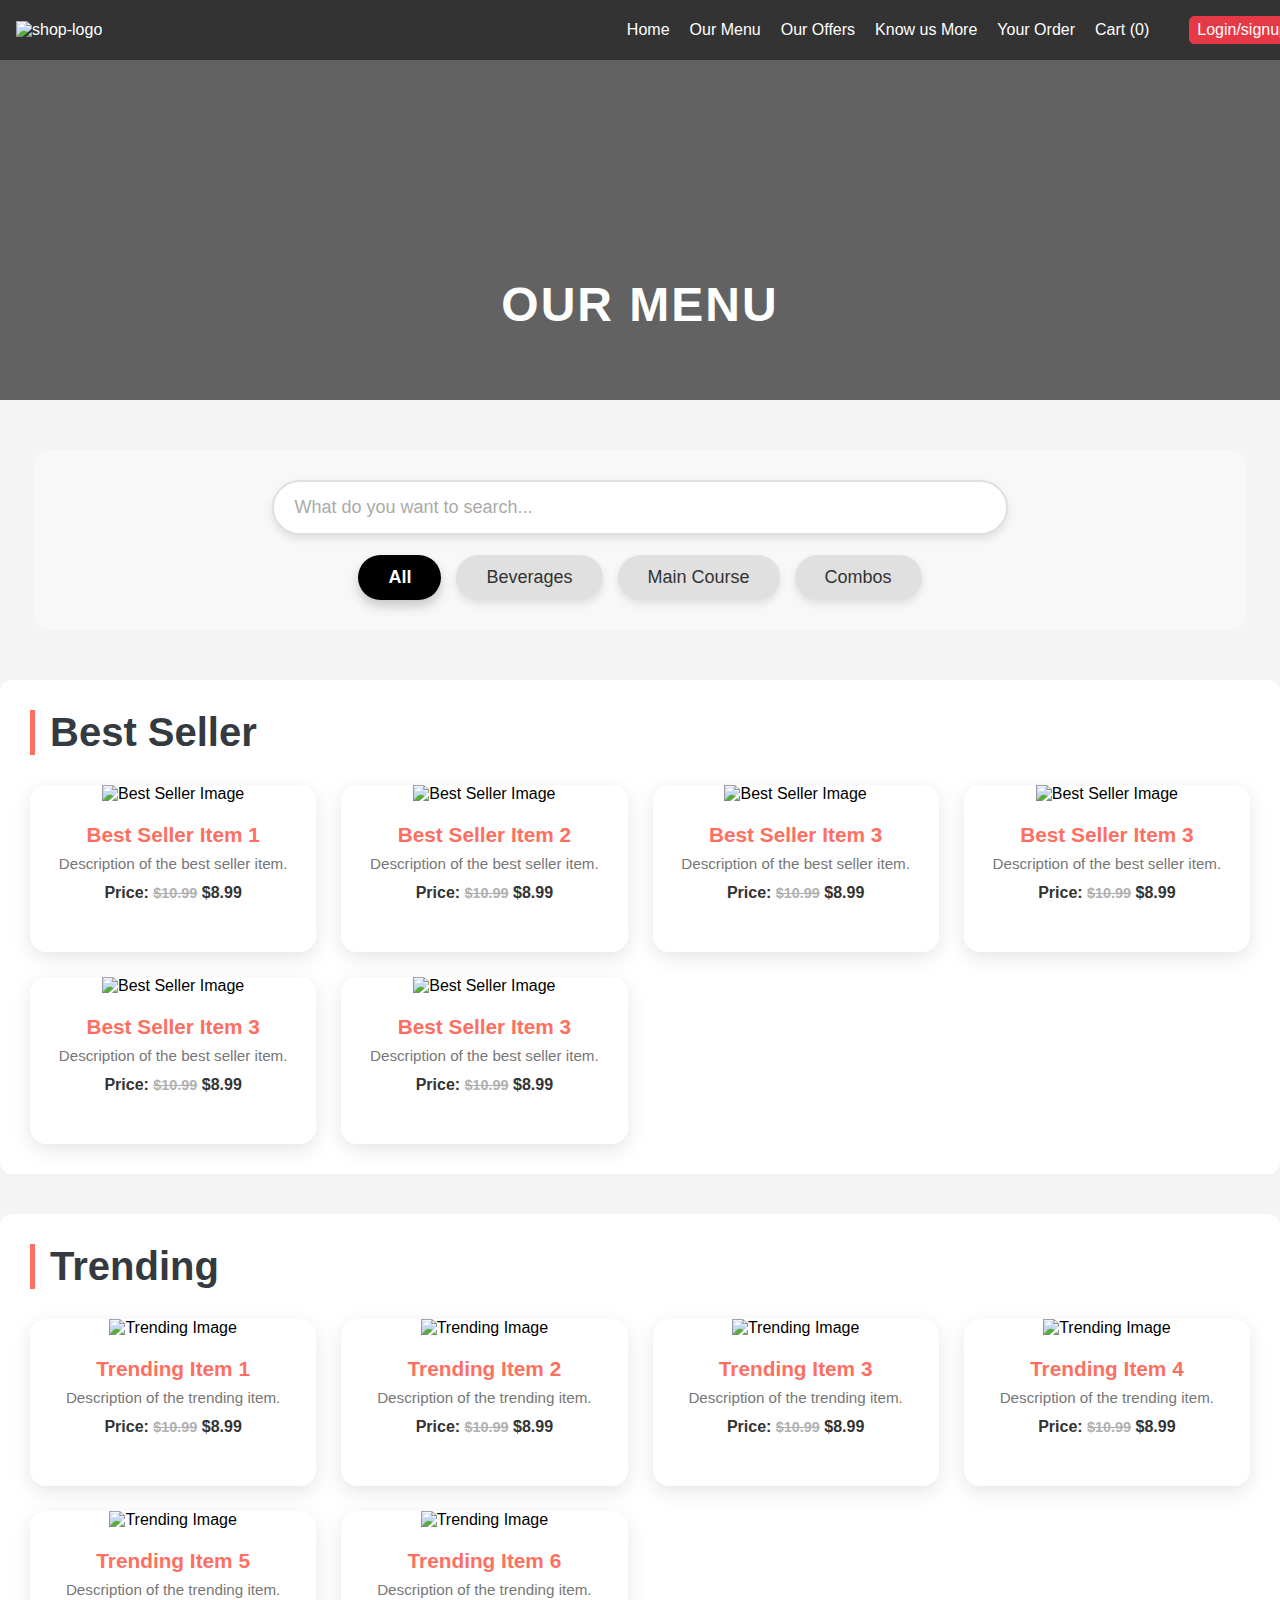
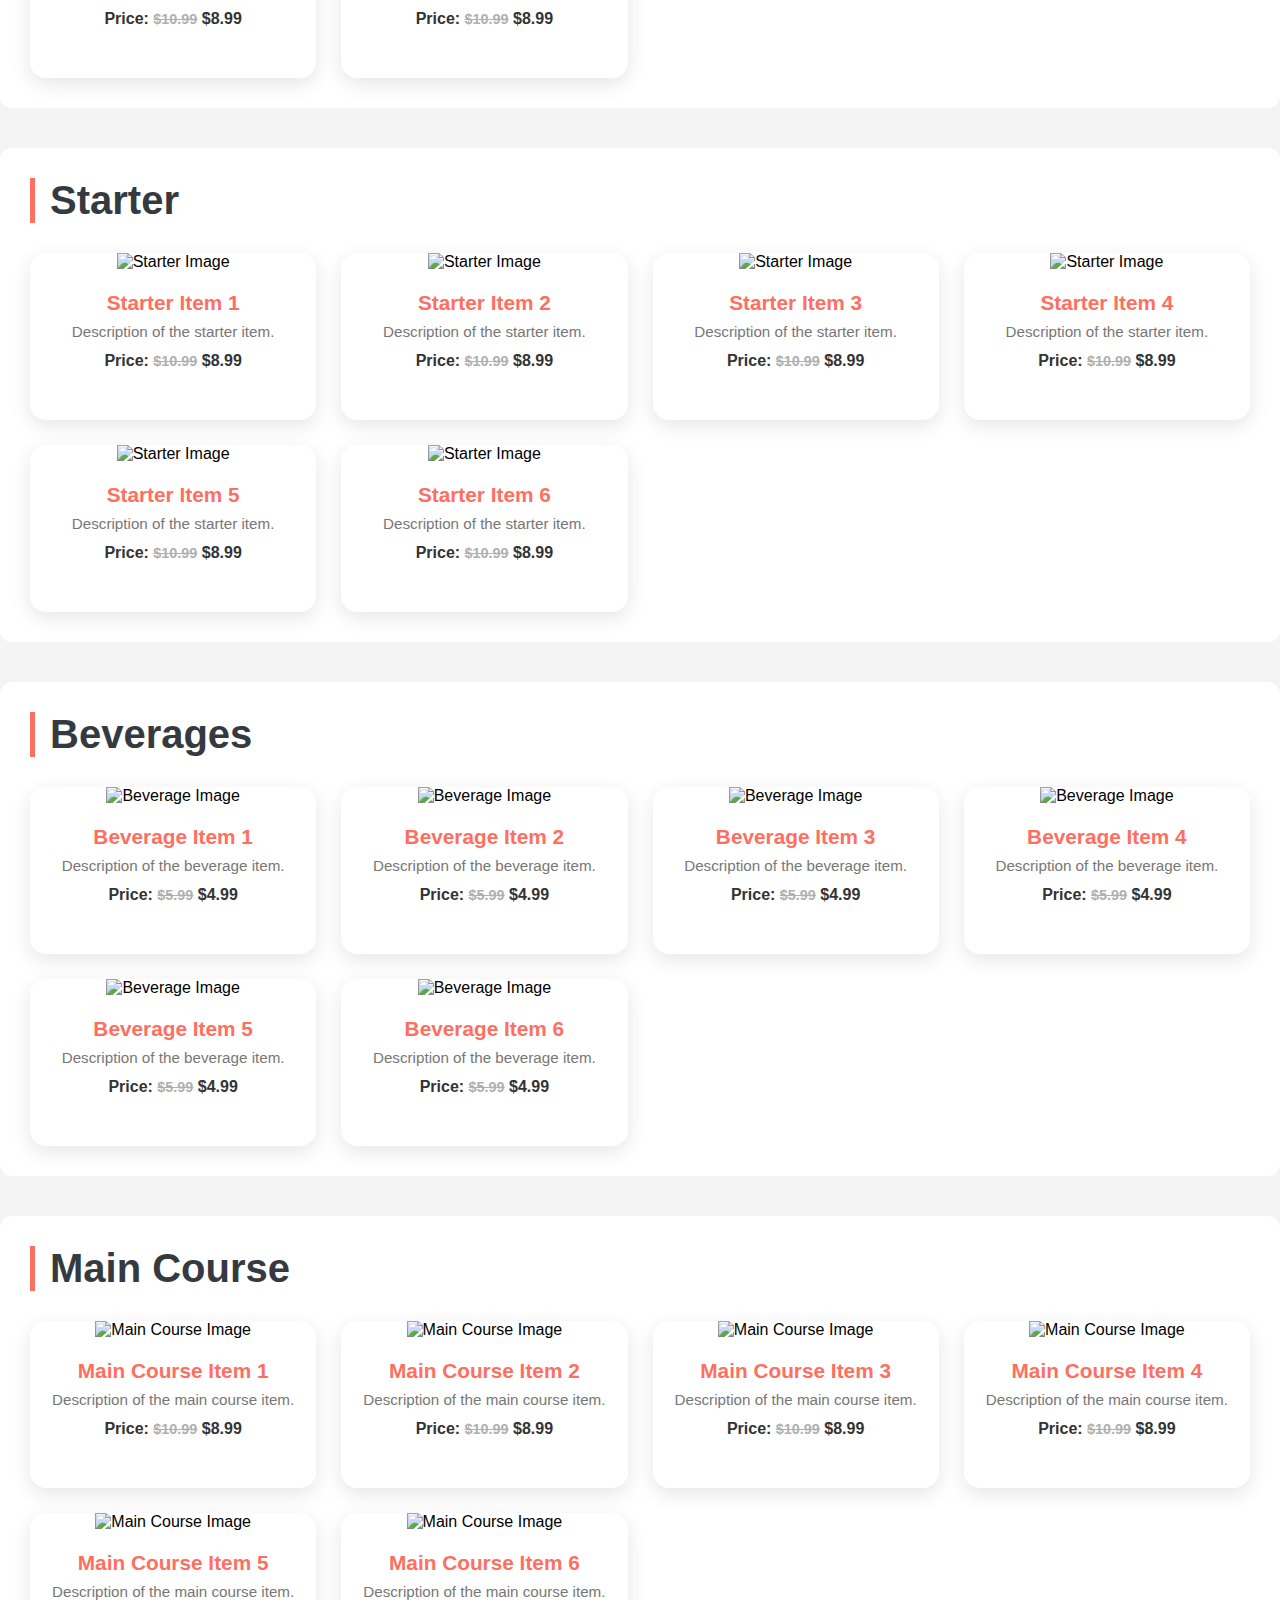
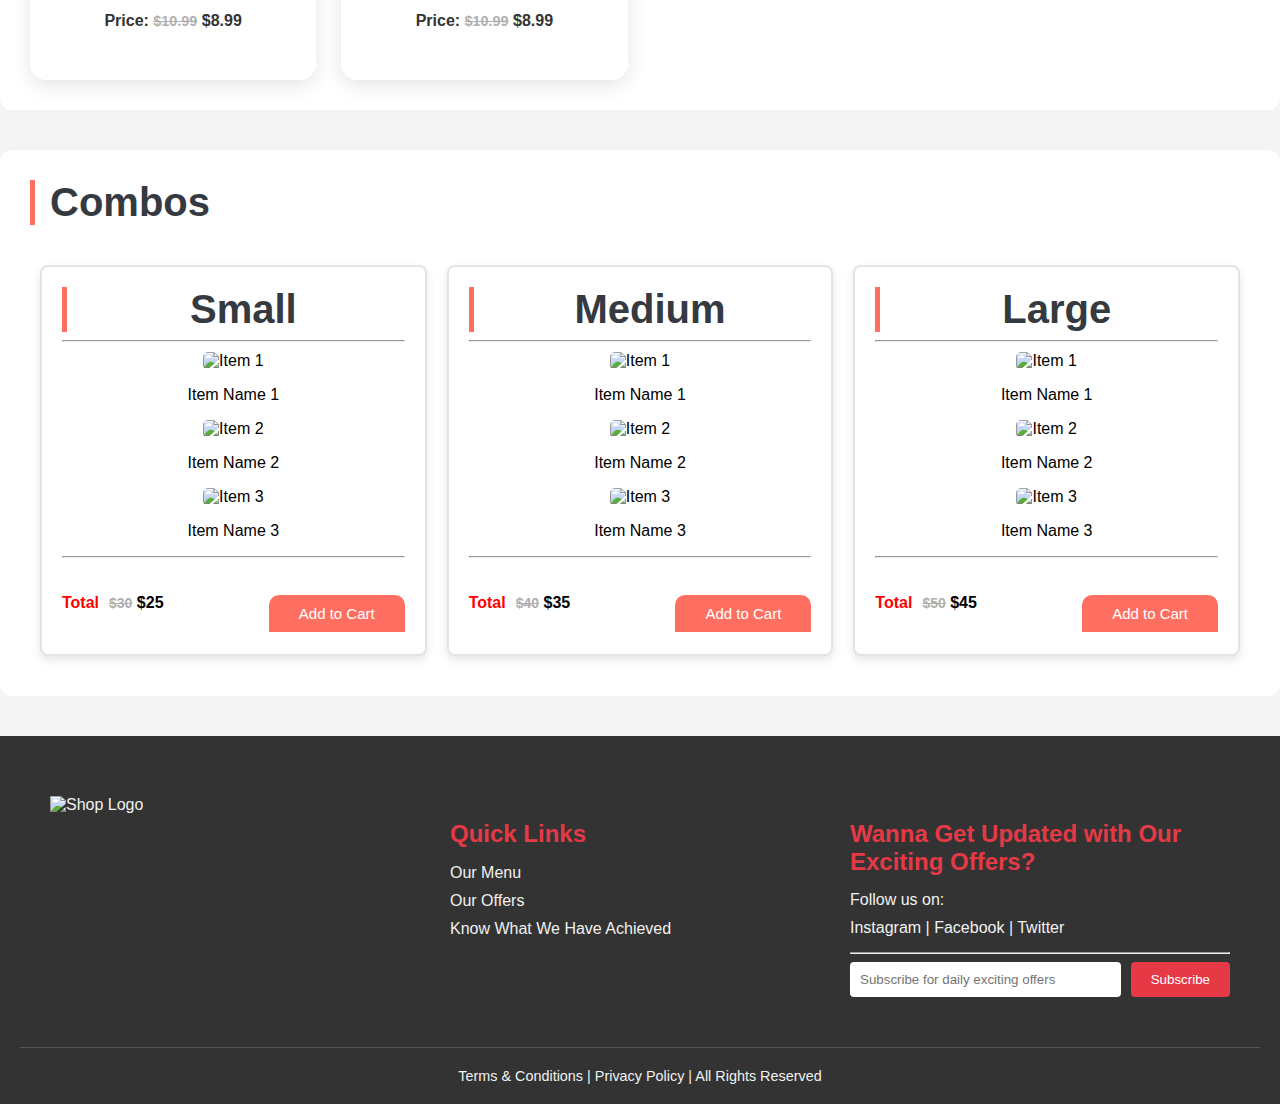
==== ourmenu.html @ 66dba264 "Week-2-class-1" ====
<!DOCTYPE html>
<html>
<head>
    <title>Our Menu</title>
    <link href="styles.css" rel="stylesheet"/>
    <link href="ourmenustyle.css" rel="stylesheet"/>
</head>
<body>
    <header>
        <nav class="navbar">
          <div class="logo">
            <img
              src="https://placehold.co/200x80?text=ShopLogo"
              alt="shop-logo"
              class="shop-logo"
            />
          </div>
          <div class="nav-right">
            <ul class="nav-links">
              <li><a href="index.html">Home</a></li>
              <li><a href="ourmenu.html">Our Menu</a></li>
              <li><a href="#offers">Our Offers</a></li>
              <li><a href="#about">Know us More</a></li>
              <li><a href="#orders">Your Order</a></li>
              <li><a href="#cart">Cart (0)</a></li>
            </ul>
            <div class="login">
              <a href="login.html">Login/signup</a>
            </div>
          </div>
        </nav>
      </header>
    <section class="menu-heading" >
        <h3 class="overlay">Our Menu</h3>
    </section>
    <section class="categories-btn">
        
        <input class="search-input" placeholder="What do you want to search..." />
        <div class="button-group">
            <div>
                <button class="active">All</button>
            </div>
            <div>
                <button>Beverages</button>
            </div>
            <div>
                <button>Main Course</button>
            </div>
            <div>
                <button>Combos</button>
            </div>
        </div>
    </section>
    <section>
<!-- best seller -->
        <div class="ourmenu-category" id="best-seller">
            <div class="ourmenu-category-header">
              <h3>Best Seller</h3>
            </div>
            <div class="ourmenu-items">
              <div class="ourmenu-card">
                <img src="https://placehold.co/200x100?text=BestSeller" alt="Best Seller Image">
                <div class="menu-card-content">
                  <h4>Best Seller Item 1</h4>
                  <p>Description of the best seller item.</p>
                  <span>Price: <strike class="strike-price">$10.99</strike> $8.99 </span>
                </div>
                <div class="add-to-cart-btn">
                  <button class="cta-button">Add to Cart</button>
                </div>
              </div>
              <div class="ourmenu-card">
              <img src="https://placehold.co/200x100?text=BestSeller" alt="Best Seller Image">
              <div class="menu-card-content">
                <h4>Best Seller Item 2</h4>
                <p>Description of the best seller item.</p>
                <span>Price: <strike class="strike-price">$10.99</strike> $8.99</span>
              </div>
              <div class="add-to-cart-btn">
                <button class="cta-button">Add to Cart</button>
              </div>
            </div>
            <div class="ourmenu-card">
              <img src="https://placehold.co/200x100?text=BestSeller" alt="Best Seller Image">
              <div class="menu-card-content">
                <h4>Best Seller Item 3</h4>
                <p>Description of the best seller item.</p>
                <span>Price: <strike class="strike-price">$10.99</strike> $8.99</span>
              </div>
              <div class="add-to-cart-btn">
                <button class="cta-button">Add to Cart</button>
              </div>
            </div>
            <div class="ourmenu-card">
                <img src="https://placehold.co/200x100?text=BestSeller" alt="Best Seller Image">
                <div class="menu-card-content">
                  <h4>Best Seller Item 3</h4>
                  <p>Description of the best seller item.</p>
                  <span>Price: <strike class="strike-price">$10.99</strike> $8.99</span>
                </div>
                <div class="add-to-cart-btn">
                  <button class="cta-button">Add to Cart</button>
                </div>
              </div>
              <div class="ourmenu-card">
                <img src="https://placehold.co/200x100?text=BestSeller" alt="Best Seller Image">
                <div class="menu-card-content">
                  <h4>Best Seller Item 3</h4>
                  <p>Description of the best seller item.</p>
                  <span>Price: <strike class="strike-price">$10.99</strike> $8.99</span>
                </div>
                <div class="add-to-cart-btn">
                  <button class="cta-button">Add to Cart</button>
                </div>
              </div>
              <div class="ourmenu-card">
                <img src="https://placehold.co/200x100?text=BestSeller" alt="Best Seller Image">
                <div class="menu-card-content">
                  <h4>Best Seller Item 3</h4>
                  <p>Description of the best seller item.</p>
                  <span>Price: <strike class="strike-price">$10.99</strike> $8.99</span>
                </div>
                <div class="add-to-cart-btn">
                  <button class="cta-button">Add to Cart</button>
                </div>
              </div>
         
           
            </div>
        </div>
    <!-- Trending -->
    <div class="ourmenu-category" id="trending">
        <div class="ourmenu-category-header">
            <h3>Trending</h3>
        </div>
        <div class="ourmenu-items">
            <div class="ourmenu-card">
                <img src="https://placehold.co/200x100?text=Trending" alt="Trending Image">
                <div class="menu-card-content">
                    <h4>Trending Item 1</h4>
                    <p>Description of the trending item.</p>
                    <span>Price: <strike class="strike-price">$10.99</strike> $8.99</span>
                </div>
                <div class="add-to-cart-btn">
                    <button class="cta-button">Add to Cart</button>
                </div>
            </div>
            <div class="ourmenu-card">
                <img src="https://placehold.co/200x100?text=Trending" alt="Trending Image">
                <div class="menu-card-content">
                    <h4>Trending Item 2</h4>
                    <p>Description of the trending item.</p>
                    <span>Price: <strike class="strike-price">$10.99</strike> $8.99</span>
                </div>
                <div class="add-to-cart-btn">
                    <button class="cta-button">Add to Cart</button>
                </div>
            </div>
            <div class="ourmenu-card">
                <img src="https://placehold.co/200x100?text=Trending" alt="Trending Image">
                <div class="menu-card-content">
                    <h4>Trending Item 3</h4>
                    <p>Description of the trending item.</p>
                    <span>Price: <strike class="strike-price">$10.99</strike> $8.99</span>
                </div>
                <div class="add-to-cart-btn">
                    <button class="cta-button">Add to Cart</button>
                </div>
            </div>
            <div class="ourmenu-card">
                <img src="https://placehold.co/200x100?text=Trending" alt="Trending Image">
                <div class="menu-card-content">
                    <h4>Trending Item 4</h4>
                    <p>Description of the trending item.</p>
                    <span>Price: <strike class="strike-price">$10.99</strike> $8.99</span>
                </div>
                <div class="add-to-cart-btn">
                    <button class="cta-button">Add to Cart</button>
                </div>
            </div>
            <div class="ourmenu-card">
                <img src="https://placehold.co/200x100?text=Trending" alt="Trending Image">
                <div class="menu-card-content">
                    <h4>Trending Item 5</h4>
                    <p>Description of the trending item.</p>
                    <span>Price: <strike class="strike-price">$10.99</strike> $8.99</span>
                </div>
                <div class="add-to-cart-btn">
                    <button class="cta-button">Add to Cart</button>
                </div>
            </div>
            <div class="ourmenu-card">
                <img src="https://placehold.co/200x100?text=Trending" alt="Trending Image">
                <div class="menu-card-content">
                    <h4>Trending Item 6</h4>
                    <p>Description of the trending item.</p>
                    <span>Price: <strike class="strike-price">$10.99</strike> $8.99</span>
                </div>
                <div class="add-to-cart-btn">
                    <button class="cta-button">Add to Cart</button>
                </div>
            </div>
        </div>
    </div>

      <!-- starter -->
      <div class="ourmenu-category" id="starter">
          <div class="ourmenu-category-header">
              <h3>Starter</h3>
          </div>
          <div class="ourmenu-items">
              <div class="ourmenu-card">
                  <img src="https://placehold.co/200x100?text=Starter" alt="Starter Image">
                  <div class="menu-card-content">
                      <h4>Starter Item 1</h4>
                      <p>Description of the starter item.</p>
                      <span>Price: <strike class="strike-price">$10.99</strike> $8.99</span>
                  </div>
                  <div class="add-to-cart-btn">
                      <button class="cta-button">Add to Cart</button>
                  </div>
              </div>
              <div class="ourmenu-card">
                  <img src="https://placehold.co/200x100?text=Starter" alt="Starter Image">
                  <div class="menu-card-content">
                      <h4>Starter Item 2</h4>
                      <p>Description of the starter item.</p>
                      <span>Price: <strike class="strike-price">$10.99</strike> $8.99</span>
                  </div>
                  <div class="add-to-cart-btn">
                      <button class="cta-button">Add to Cart</button>
                  </div>
              </div>
              <div class="ourmenu-card">
                  <img src="https://placehold.co/200x100?text=Starter" alt="Starter Image">
                  <div class="menu-card-content">
                      <h4>Starter Item 3</h4>
                      <p>Description of the starter item.</p>
                      <span>Price: <strike class="strike-price">$10.99</strike> $8.99</span>
                  </div>
                  <div class="add-to-cart-btn">
                      <button class="cta-button">Add to Cart</button>
                  </div>
              </div>
              <div class="ourmenu-card">
                  <img src="https://placehold.co/200x100?text=Starter" alt="Starter Image">
                  <div class="menu-card-content">
                      <h4>Starter Item 4</h4>
                      <p>Description of the starter item.</p>
                      <span>Price: <strike class="strike-price">$10.99</strike> $8.99</span>
                  </div>
                  <div class="add-to-cart-btn">
                      <button class="cta-button">Add to Cart</button>
                  </div>
              </div>
              <div class="ourmenu-card">
                  <img src="https://placehold.co/200x100?text=Starter" alt="Starter Image">
                  <div class="menu-card-content">
                      <h4>Starter Item 5</h4>
                      <p>Description of the starter item.</p>
                      <span>Price: <strike class="strike-price">$10.99</strike> $8.99</span>
                  </div>
                  <div class="add-to-cart-btn">
                      <button class="cta-button">Add to Cart</button>
                  </div>
              </div>
              <div class="ourmenu-card">
                  <img src="https://placehold.co/200x100?text=Starter" alt="Starter Image">
                  <div class="menu-card-content">
                      <h4>Starter Item 6</h4>
                      <p>Description of the starter item.</p>
                      <span>Price: <strike class="strike-price">$10.99</strike> $8.99</span>
                  </div>
                  <div class="add-to-cart-btn">
                      <button class="cta-button">Add to Cart</button>
                  </div>
              </div>
          </div>
      </div>

      <!-- Beverages -->
      <div class="ourmenu-category" id="beverages">
          <div class="ourmenu-category-header">
              <h3>Beverages</h3>
          </div>
          <div class="ourmenu-items">
              <div class="ourmenu-card">
                  <img src="https://placehold.co/200x100?text=Beverage" alt="Beverage Image">
                  <div class="menu-card-content">
                      <h4>Beverage Item 1</h4>
                      <p>Description of the beverage item.</p>
                      <span>Price: <strike class="strike-price">$5.99</strike> $4.99</span>
                  </div>
                  <div class="add-to-cart-btn">
                      <button class="cta-button">Add to Cart</button>
                  </div>
              </div>
              <div class="ourmenu-card">
                  <img src="https://placehold.co/200x100?text=Beverage" alt="Beverage Image">
                  <div class="menu-card-content">
                      <h4>Beverage Item 2</h4>
                      <p>Description of the beverage item.</p>
                      <span>Price: <strike class="strike-price">$5.99</strike> $4.99</span>
                  </div>
                  <div class="add-to-cart-btn">
                      <button class="cta-button">Add to Cart</button>
                  </div>
              </div>
              <div class="ourmenu-card">
                  <img src="https://placehold.co/200x100?text=Beverage" alt="Beverage Image">
                  <div class="menu-card-content">
                      <h4>Beverage Item 3</h4>
                      <p>Description of the beverage item.</p>
                      <span>Price: <strike class="strike-price">$5.99</strike> $4.99</span>
                  </div>
                  <div class="add-to-cart-btn">
                      <button class="cta-button">Add to Cart</button>
                  </div>
              </div>
              <div class="ourmenu-card">
                  <img src="https://placehold.co/200x100?text=Beverage" alt="Beverage Image">
                  <div class="menu-card-content">
                      <h4>Beverage Item 4</h4>
                      <p>Description of the beverage item.</p>
                      <span>Price: <strike class="strike-price">$5.99</strike> $4.99</span>
                  </div>
                  <div class="add-to-cart-btn">
                      <button class="cta-button">Add to Cart</button>
                  </div>
              </div>
              <div class="ourmenu-card">
                  <img src="https://placehold.co/200x100?text=Beverage" alt="Beverage Image">
                  <div class="menu-card-content">
                      <h4>Beverage Item 5</h4>
                      <p>Description of the beverage item.</p>
                      <span>Price: <strike class="strike-price">$5.99</strike> $4.99</span>
                  </div>
                  <div class="add-to-cart-btn">
                      <button class="cta-button">Add to Cart</button>
                  </div>
              </div>
              <div class="ourmenu-card">
                  <img src="https://placehold.co/200x100?text=Beverage" alt="Beverage Image">
                  <div class="menu-card-content">
                      <h4>Beverage Item 6</h4>
                      <p>Description of the beverage item.</p>
                      <span>Price: <strike class="strike-price">$5.99</strike> $4.99</span>
                  </div>
                  <div class="add-to-cart-btn">
                      <button class="cta-button">Add to Cart</button>
                  </div>
              </div>
          </div>
      </div>
      

<!-- Main Course -->
<div class="ourmenu-category" id="main-course">
    <div class="ourmenu-category-header">
        <h3>Main Course</h3>
    </div>
    <div class="ourmenu-items">
        <div class="ourmenu-card">
            <img src="https://placehold.co/200x100?text=MainCourse" alt="Main Course Image">
            <div class="menu-card-content">
                <h4>Main Course Item 1</h4>
                <p>Description of the main course item.</p>
                <span>Price: <strike class="strike-price">$10.99</strike> $8.99</span>
            </div>
            <div class="add-to-cart-btn">
                <button class="cta-button">Add to Cart</button>
            </div>
        </div>
        <div class="ourmenu-card">
            <img src="https://placehold.co/200x100?text=MainCourse" alt="Main Course Image">
            <div class="menu-card-content">
                <h4>Main Course Item 2</h4>
                <p>Description of the main course item.</p>
                <span>Price: <strike class="strike-price">$10.99</strike> $8.99</span>
            </div>
            <div class="add-to-cart-btn">
                <button class="cta-button">Add to Cart</button>
            </div>
        </div>
        <div class="ourmenu-card">
            <img src="https://placehold.co/200x100?text=MainCourse" alt="Main Course Image">
            <div class="menu-card-content">
                <h4>Main Course Item 3</h4>
                <p>Description of the main course item.</p>
                <span>Price: <strike class="strike-price">$10.99</strike> $8.99</span>
            </div>
            <div class="add-to-cart-btn">
                <button class="cta-button">Add to Cart</button>
            </div>
        </div>
        <div class="ourmenu-card">
            <img src="https://placehold.co/200x100?text=MainCourse" alt="Main Course Image">
            <div class="menu-card-content">
                <h4>Main Course Item 4</h4>
                <p>Description of the main course item.</p>
                <span>Price: <strike class="strike-price">$10.99</strike> $8.99</span>
            </div>
            <div class="add-to-cart-btn">
                <button class="cta-button">Add to Cart</button>
            </div>
        </div>
        <div class="ourmenu-card">
            <img src="https://placehold.co/200x100?text=MainCourse" alt="Main Course Image">
            <div class="menu-card-content">
                <h4>Main Course Item 5</h4>
                <p>Description of the main course item.</p>
                <span>Price: <strike class="strike-price">$10.99</strike> $8.99</span>
            </div>
            <div class="add-to-cart-btn">
                <button class="cta-button">Add to Cart</button>
            </div>
        </div>
        <div class="ourmenu-card">
            <img src="https://placehold.co/200x100?text=MainCourse" alt="Main Course Image">
            <div class="menu-card-content">
                <h4>Main Course Item 6</h4>
                <p>Description of the main course item.</p>
                <span>Price: <strike class="strike-price">$10.99</strike> $8.99</span>
            </div>
            <div class="add-to-cart-btn">
                <button class="cta-button">Add to Cart</button>
            </div>
        </div>
    </div>
</div>

<!-- combo -->
 <div class="ourmenu-category" id="combos">
        <div class="ourmenu-category-header">
          <h3>Combos</h3>
        </div>
        <div class="combo-container">
            <div class="combo-section">
                <h3>Small</h3>
                <hr/>

                <div class="item">
                    <img src="https://placehold.co/200x100?text=item 1" alt="Item 1" />
                    <p>Item Name 1</p>
                </div>
                <div class="item">
                    <img src="https://placehold.co/200x100?text=item 2" alt="Item 2" />
                    <p>Item Name 2</p>
                </div>
                <div class="item">
                    <img src="https://placehold.co/200x100?text=item 3" alt="Item 3" />
                    <p>Item Name 3</p>
                </div>
                <hr />
                <div class="total">
                    <div class="total-right">

                        <h4>Total</h4>
                        <p><strike>$30</strike> $25</p>
                    </div>
                    <div class="add-to-cart-btn">
                        <button class="cta-btn">Add to Cart</button>
                      </div>
                </div>
            </div>
            <div class="combo-section">
                <h3>Medium</h3>
                <hr/>

                <div class="item">
                    <img src="https://placehold.co/200x100?text=item 1" alt="Item 1" />
                    <p>Item Name 1</p>
                </div>
                <div class="item">
                    <img src="https://placehold.co/200x100?text=item 2" alt="Item 2" />
                    <p>Item Name 2</p>
                </div>
                <div class="item">
                    <img src="https://placehold.co/200x100?text=item 3" alt="Item 3" />
                    <p>Item Name 3</p>
                </div>
                <hr />
                <div class="total">
                    <div class="total-right">

                        <h4>Total</h4>
                        <p><strike>$40</strike> $35</p>
                    </div>
                    <div class="add-to-cart-btn">
                        <button class="cta-btn">Add to Cart</button>
                      </div>
                </div>
            </div>
            <div class="combo-section">
                <h3>Large</h3>
                <hr/>
                <div class="item">
                    <img src="https://placehold.co/200x100?text=item 1" alt="Item 1" />
                    <p>Item Name 1</p>
                </div>
                <div class="item">
                    <img src="https://placehold.co/200x100?text=item 2" alt="Item 2" />
                    <p>Item Name 2</p>
                </div>
                <div class="item">
                    <img src="https://placehold.co/200x100?text=item 3" alt="Item 3" />
                    <p>Item Name 3</p>
                </div>
                <hr />
                <div class="total">
                    <div class="total-right">

                        <h4>Total</h4>
                        <p><strike>$50</strike> $45</p>
                    </div>
                    <div class="add-to-cart-btn">
                        <button class="cta-btn">Add to Cart</button>
                      </div>
                </div>
            </div>
        </div>
        
      </div>
    </section>


     <!-- Footer -->
     <footer class="footer">
        <div class="footer-content">
          <!-- Logo Section -->
          <div class="footer-section logo-section">
            <img src="https://via.placeholder.com/150x50?text=ShopLogo" alt="Shop Logo" class="footer-logo" />
          </div>
      
          <!-- Quick Links Section -->
          <div class="footer-section links-section">
            <h3>Quick Links</h3>
            <ul class="footer-links">
              <li><a href="#menu">Our Menu</a></li>
              <li><a href="#offers">Our Offers</a></li>
              <li><a href="#about">Know What We Have Achieved</a></li>
            </ul>
          </div>
      
          <!-- Social & Subscription Section -->
          <div class="footer-section social-subscribe">
            <h3>Wanna Get Updated with Our Exciting Offers?</h3>
            <div class="social-links">
              <p>Follow us on:</p>
              <a href="#" class="social-link">Instagram</a> |
              <a href="#" class="social-link">Facebook</a> |
              <a href="#" class="social-link">Twitter</a>
            </div>
            <hr />
            <div class="subscribe-form">
              <input type="email" placeholder="Subscribe for daily exciting offers" />
              <button type="button">Subscribe</button>
            </div>
          </div>
        </div>
        <div class="footer-bottom">
          <p>
            <a href="#terms">Terms & Conditions</a> |
            <a href="#privacy">Privacy Policy</a>    |
            <a href="#reserved">All Rights Reserved</a>
          </p>
         
        </div>
      </footer>
      
    </body>
  </html>
  
  
  
  
 
</body>
</html>
---- styles.css ----
body {
  font-family: Arial, sans-serif;
  margin: 0;
  padding: 0;
  background-color: #f4f4f4;
}

.navbar {
    display: flex;
     justify-content:space-between;
     align-items: center;
  background-color: #333;
  color: #fff;
  padding: 1em;
  /* height: 55px; */
  width: 100%;
  position: fixed; /* Changed to fixed to make the navbar stick to the top */
  z-index: 100;
  top: 0;
  text-align: center;
}
.navbar .logo {
    margin-right: 1em;
}

.navbar .logo img {
    width: 100px;
    height: 50px;
    object-fit: cover;
}

.nav-right{
    display: flex;
    align-items: center;
}
.nav-links {
  list-style: none;
  margin: 0;
  padding: 0;
  display: flex;
  justify-content: space-between;
  align-items: center;
}

.nav-links li {
  margin-right: 20px;
}

.nav-links a {
  color: #fff;
  transition: color 0.3s;
  text-decoration: none;
}
.nav-links a:hover {
    color: #d62828;
  }

.login {
  margin-left: 20px;
  border: 1px solid #e63946;
  background-color: #e63946;
  padding: 4px 7px ;
  border-radius: 5px;
}

.login a {
  color: #fff;
  text-decoration: none;
}

.offer-section {
  background-color: #f7f7f7;
  padding: 2em;
  height: 350px;
  display: flex; 
  justify-content: center;
  align-items: center;
  background-size: cover;
  background-position: center;
  background-repeat: no-repeat;
  background-image: url("https://placehold.co/600x200?text=offer-image");
}
.offercheckout-button{
    background-color: #333;
    align-self: flex-end;
  color: #fff;
  border: none;
  padding: 1em 2em;
  font-size: 1em;
  cursor: pointer;

}

.cta-button {
  background-color: #333;
  color: #fff;
  width: 100%;
  border: none;
  padding: 1em 2em;
  font-size: 1em;
  cursor: pointer;
}

/* Menu Section Styles */
.menu-section {
  padding: 60px 20px;
  background-color: #f3f0f0;
}
  
.menu-section h2 {
  text-align: center;
  margin-bottom: 40px;
  font-size: 2.5rem;
  position: relative;
}
  
.menu-section h2::after {
  content: '';
  width: 60px;
  height: 4px;
  background-color: #e63946;
  display: block;
  margin: 10px auto 0;
  border-radius: 2px;
}
  
/* Menu Category Styles */
.menu-category {
  /* margin-bottom: 50px; */
  margin: 10px 30px 50px 30px;
  background-color: #ece7e7d6;
}
.category-header
{
    display: flex;
    justify-content: space-between;
    align-items: center;
}
.view-all-btn{
    padding: 7px 12px;
    margin-right: 20px;
    background-color: black;
    border: none;
    border-radius: 3px;
    font-size: 16px;
    /* font-weight: bold; */
    color: #ffffff;
    cursor: pointer;
    transition: background-color 0.3s ease;
}

.view-all-btn:hover{
    background-color: #252526;
}
  .menu-items{
    display: flex;
    gap:50px;
    /* margin-left: 10px; */
justify-content: center;
    padding: 30px;
    /* margin-left: 17%; */
  }
.menu-category h3 {
  font-size: 2rem;
  margin-bottom: 20px;
  border-left: 4px solid #e63946;
  padding-left: 10px;
}
.strike-price {
    color: rgb(185, 181, 181); /* Set the text color to grey */
    font-size: 13px;
}
  
/* Menu Cards Grid */
.menu-category .menu-cards {
  display: grid;
  grid-template-columns: repeat(auto-fill, minmax(250px, 1fr));
  gap: 20px;
  justify-content: center; /* Added to center the grid items */
}
  
/* Menu Card Styles */
.menu-card {
  background-color: #fdfdfd;
  border-radius: 10px;
  overflow: hidden;
  
  height: 100%; /* Changed from 40% to 100% for better alignment */

  transition: transform 0.3s, box-shadow 0.3s;
}
  
.menu-card:hover {
  /* transform: translateY(-5px); */
  cursor: pointer;
  /* box-shadow: 0 8px 12px rgba(0, 0, 0, 0.2); */
}
  
  .menu-card img {
    width: 100%;
    height: 160px;
    object-fit: cover;
  }
  
  .menu-card-content {
    padding: 15px;
  }
  
  .menu-card-content h4 {
    margin: 0 0 10px;
    font-size: 1.25rem;
    color: #e63946;
  }
  
  .menu-card-content p {
    font-size: 0.95rem;
    margin-bottom: 15px;
    color: #666;
  }
  
  .menu-card-content span {
    font-weight: bold;
    color: #333;
  }

  .footer {
    background-color: #333; /* Dark background for contrast */
    color: #f1f1f1; /* Light text for readability */
    padding: 40px 20px 20px 20px; /* Top padding increased for spacing */
    font-family: 'Segoe UI', Tahoma, Geneva, Verdana, sans-serif;
  }
  
  .footer-content {
    display: flex;
    flex-wrap: wrap;
    justify-content: space-between;
    max-width: 1200px; /* Max width for large screens */
    margin: 0 auto; /* Center the footer content */
  }
  
  .footer-section {
    flex: 1 1 250px; /* Flex-grow, flex-shrink, flex-basis */
    margin: 20px 10px;
  }
  
  .footer-logo {
    max-width: 100%;
    height: auto;
    align-self: center;
 }
  
  .footer-section h3 {
    font-size: 1.5rem;
    margin-bottom: 15px;
    color: #e63946; /* Accent color */
  }
  
  .footer-links {
    list-style: none;
    padding: 0;
  }
  
  .footer-links li {
    margin-bottom: 10px;
  }
  
  .footer-links li a {
    text-decoration: none;
    color: #f1f1f1;
    transition: color 0.3s;
  }
  
  .footer-links li a:hover {
    color: #e63946;
  }
  
  .social-links {
    margin-bottom: 15px;
  }
  
  .social-links p {
    margin: 0 0 10px 0;
  }
  
  .social-link {
    color: #f1f1f1;
    text-decoration: none;
    transition: color 0.3s;
  }
  
  .social-link:hover {
    color: #e63946;
  }
  
  .subscribe-form {
    display: flex;
    flex-wrap: wrap;
    gap: 10px;
  }
  
  .subscribe-form input[type="email"] {
    flex: 1 1 200px;
    padding: 10px;
    border: none;
    border-radius: 4px;
  }
  
  .subscribe-form button {
    padding: 10px 20px;
    border: none;
    background-color: #e63946;
    color: #fff;
    border-radius: 4px;
    cursor: pointer;
    transition: background-color 0.3s;
  }
  
  .subscribe-form button:hover {
    background-color: #d62828;
  }
  
  .footer-bottom {
    text-align: center;
    margin-top: 30px;
    border-top: 1px solid #555;
    padding-top: 20px;
  }
  
  .footer-bottom p {
    margin: 0;
    font-size: 0.9rem;
  }
  
  .footer-bottom a {
    color: #f1f1f1;
    text-decoration: none;
    transition: color 0.3s;
  }
  
  .footer-bottom a:hover {
    color: #e63946;
  }
  
  /* Responsive Adjustments */
  @media (max-width: 768px) {
    .footer-content {
      flex-direction: column;
      align-items: center;
    }
  
    .footer-section {
      margin: 10px 0;
      text-align: center;
    }
  
    .social-links a {
      display: inline-block;
      margin: 0 5px;
    }
  
    .menu-category .menu-cards {
      display: grid; /* Ensure grid display is enabled */
      grid-template-columns: repeat(2, 1fr); /* 2 cards visible on tablet */
      gap: 20px; /* Adjust the gap between the cards if necessary */
      padding: 0 20px; /* Optional padding */
    }
  }
  
  @media (max-width: 480px) {
    .footer-section h3 {
      font-size: 1.25rem;
    }
  
    .menu-items {
      display: flex;
      gap: 50px;
      flex-direction: column;
      justify-content: center;
      padding: 30px;
    }
  
    .subscribe-form input[type="email"],
    .subscribe-form button {
      width: 100%;
      max-width: 100%;
    }
  
    .footer-bottom p {
      font-size: 0.8rem;
    }
  }
---- ourmenustyle.css ----
.menu-heading {
    position: relative;
    height: 400px;
    background-image: url('/image.png');
    background-size: cover;
    background-position: center;
    display: flex;
    justify-content: center;
    align-items: center;
    color: white;
    text-align: center;
}

/* Adding an overlay effect */
.menu-heading::before {
    content: "";
    position: absolute;
    top: 0;
    left: 0;
    width: 100%;
    height: 100%;
    background-color: rgba(0, 0, 0, 0.6); /* Black overlay with opacity */
    z-index: 1;
}

/* Text styling for 'Our Menu' */
.menu-heading h3 {
    font-size: 48px;
    letter-spacing: 2px;
    font-weight: 800;
    text-transform: uppercase;
    z-index: 2;
    margin-top: 20%;
}

.categories-btn {
    display: flex;
    flex-direction: column;
    align-items: center;
    justify-content: center;
    gap: 20px;
    padding: 30px;
    background-color: #f8f8f8;
    border-radius: 15px;
    /* box-shadow: 0px 8px 16px rgba(0, 0, 0, 0.1); */
    width: 80%;
    margin: 50px auto;
}

/* Button Group Styling */
.button-group {
    display: flex;
    gap: 15px;
    flex-wrap: wrap;
    justify-content: center;
}

/* Button Styling */
.button-group button {
    padding: 12px 30px;
    font-size: 18px;
    border-radius: 30px;
    border: none;
    cursor: pointer;
    background-color: #e0e0e0;
    color: #333;
    transition: all 0.3s ease-in-out;
    box-shadow: 0px 4px 8px rgba(0, 0, 0, 0.1);
    font-weight: 500;
}

/* Hover and Active State */
.button-group button:hover {
    background-color: #000000;
    color: white;
    /* transform: scale(1.1); */
    box-shadow: 0px 6px 12px rgba(0, 0, 0, 0.15);
}

.button-group button.active {
    background-color: #000000;
    color: white;
    font-weight: bold;
    box-shadow: 0px 6px 12px rgba(0, 0, 0, 0.2);
}

/* Search Input Styling */
.search-input {
    width: 60%;
    padding: 15px 20px;
    font-size: 18px;
    border: 2px solid #e0e0e0;
    border-radius: 30px;
    outline: none;
    transition: all 0.3s ease-in-out;
    box-shadow: 0px 4px 8px rgba(0, 0, 0, 0.1);
}

/* Focus and Hover Effects for Input */
.search-input:focus {
    border-color: #f0a500;
    box-shadow: 0px 6px 12px rgba(240, 165, 0, 0.2);
}

.search-input::placeholder {
    color: #aaa;
    font-weight: 400;
}

.menu-section {
    padding: 60px 20px;
    background-color: #f3f0f0;
  }
    
  .menu-section h2 {
    text-align: center;
    margin-bottom: 40px;
    font-size: 2.5rem;
    position: relative;
  }
    
  .menu-section h2::after {
    content: '';
    width: 60px;
    height: 4px;
    background-color: #e63946;
    display: block;
    margin: 10px auto 0;
    border-radius: 2px;
  }
    
  /* Menu Category Styles */
  
.ourmenu-category {
  /* max-width: 1200px; */
  margin: 40px auto;
  padding: 30px;
  background-color: #ffffff;
  border-radius: 12px;
  /* box-shadow: 0 10px 20px rgba(0, 0, 0, 0.1); */
  text-align: center;
}

.ourmenu-category-header {
  display: flex;
  /* justify-content: center; */
  align-items: center;
  margin-bottom: 30px;
}

.ourmenu-category h3 {
  font-size: 2.5rem;
  color: #343a40;
  margin: 0;
  border-left: 5px solid #ff6f61;
  padding-left: 15px;
}

.ourmenu-items {
  display: grid;
  grid-template-columns: repeat(auto-fit, minmax(240px, 1fr));
  gap: 25px;
}

.ourmenu-card {
  background-color: #fff;
  border-radius: 16px;
  box-shadow: 0 6px 20px rgba(0, 0, 0, 0.1);
  transition: transform 0.3s ease, box-shadow 0.3s ease;
  position: relative;
  overflow: hidden;
  padding-bottom: 10px;
}

.ourmenu-card:hover {
  transform: translateY(-5px);
  box-shadow: 0 12px 24px rgba(0, 0, 0, 0.2);
}

.card-image-container {
  overflow: hidden;
  border-radius: 16px 16px 0 0;
  max-height: 200px;
}

.ourmenu-card img {
  width: 100%;
  height: 200px;
  object-fit: cover;
  transition: transform 0.4s ease;
}

.ourmenu-card:hover img {
  transform: scale(1.1);
}

.menu-card-content {
  padding: 20px;
}

.menu-card-content h4 {
  font-size: 1.3rem;
  color: #ff6f61;
  margin: 0 0 8px;
}

.menu-card-content p {
  font-size: 0.95rem;
  color: #777;
  margin: 0 0 12px;
}

.price {
  font-size: 1.1rem;
  font-weight: bold;
  color: #333;
}

.strike-price {
  color: #b0b0b0;
  font-size: 0.9rem;
}

/* Updated CTA Button Hover Effect */
.add-to-cart-btn {
  z-index: 1; /* Ensure it stays on top */
  margin-top: 20px;/* Ensure it stays on top */
}
.cta-button {
  width: 100%;
  padding: 12px;
  background-color: #ff6f61;
  color: #fff;
  font-size: 1rem;
  border: none;
  border-radius: 0 0 16px 16px;
  cursor: pointer;
  transform: translateY(20px);
  opacity: 0;
  transition: transform 0.4s ease, opacity 0.4s ease;
  position: absolute;
  bottom: 0;
  left: 0;
}
.ourmenu-card:hover .cta-button {
  transform: translateY(0);
  opacity: 1;
}

.cta-button:hover {
  background-color: #e55a4f;
  
}


/* combos */



.combo-container {
    display: flex;
    justify-content: space-between; /* Space between sections */
    /* /* flex-wrap: wrap;  */
    padding: 10px;
    gap: 20px; /* Gap between sections */
}

.combo-section {
    background-color: #ffffff; /* White background for sections */
    border-radius: 8px; /* Rounded corners */
    border: 2px solid rgba(0, 0, 0, 0.104);
    box-shadow: 0 4px 10px rgba(0, 0, 0, 0.1); /* Soft shadow */
    padding: 20px; /* Padding inside sections */
width: calc(33.33% - 20px); 
    text-align: center; /* Center text */
    transition: transform 0.3s; /* Smooth hover effect */
}


.combo-section h5 {
    font-size: 1.5rem; /* Size of section title */
    color: #333; /* Dark text color */
    margin-bottom: 15px; /* Space below title */
}

.item {
    margin: 10px 0; /* Space between items */
}

.item img {
    max-width: 100%; /* Responsive images */
    border-radius: 5px; /* Rounded corners on images */
}

.total {
    display: flex;
    font-weight: bold; /* Bold text for total */
    margin-top: 15px; /* Space above total */
    justify-content: space-between;
    gap: 10px;
    align-items: center;
}
.total h4 {
color: red;
}
.total p {
    margin: 5px 0; /* Space between total items */
}

.total p strike {
    color: rgb(177, 175, 175); /* Red for strikethrough */
    font-size: 14px;
}
.total-right
{
    display: flex;
 gap: 10px;
 align-items: center;
}

/* CTA Button Styling */
.cta-btn {

  padding: 10px 30px;
  border: none;
  color: white;
  background-color: #ff6f61;
  border-radius: 10px 10px 0px 0px ;
  font-size: 15px;
  transition: background-color 0.3s ease, color 0.3s ease
}
.cta-btn:hover {
  background-color: #e55a4f;
  cursor: pointer;
  
}


  
/* Responsive Adjustments */
@media (min-width: 768px) {
   
  
    .menu-category .menu-cards {
     flex-wrap: wrap(3); /* Two cards per row on tablets */
    }
    .categories-btn{
        width:90% ;
    }
    
  }


  
  @media (min-width: 1024px) {
    .menu-category .menu-cards {
      grid-template-columns: repeat(3, 1fr); /* Three cards per row on desktops */
    }
  }


  
  @media (max-width: 768px) {
    .combo-container {
        flex-direction: column; /* Stack sections vertically */
    }

    .combo-section {
        width: 100%; /* Full-width on smaller screens */
        margin-bottom: 20px; /* Add spacing between sections */
    }

    .combo-section h3 {
        font-size: 1.25rem; /* Smaller title font for mobile */
    }

    .item img {
        max-width: 80%; /* Slightly smaller images on mobile */
    }

    .total {
        align-items: center;
        text-align: left;
    }

    .total-right h4 {
        font-size: 1rem; /* Smaller font size for total text */
    }

    .cta-btn {
        padding: 8px 20px; /* Smaller padding for mobile button */
        font-size: 14px;
    }
}
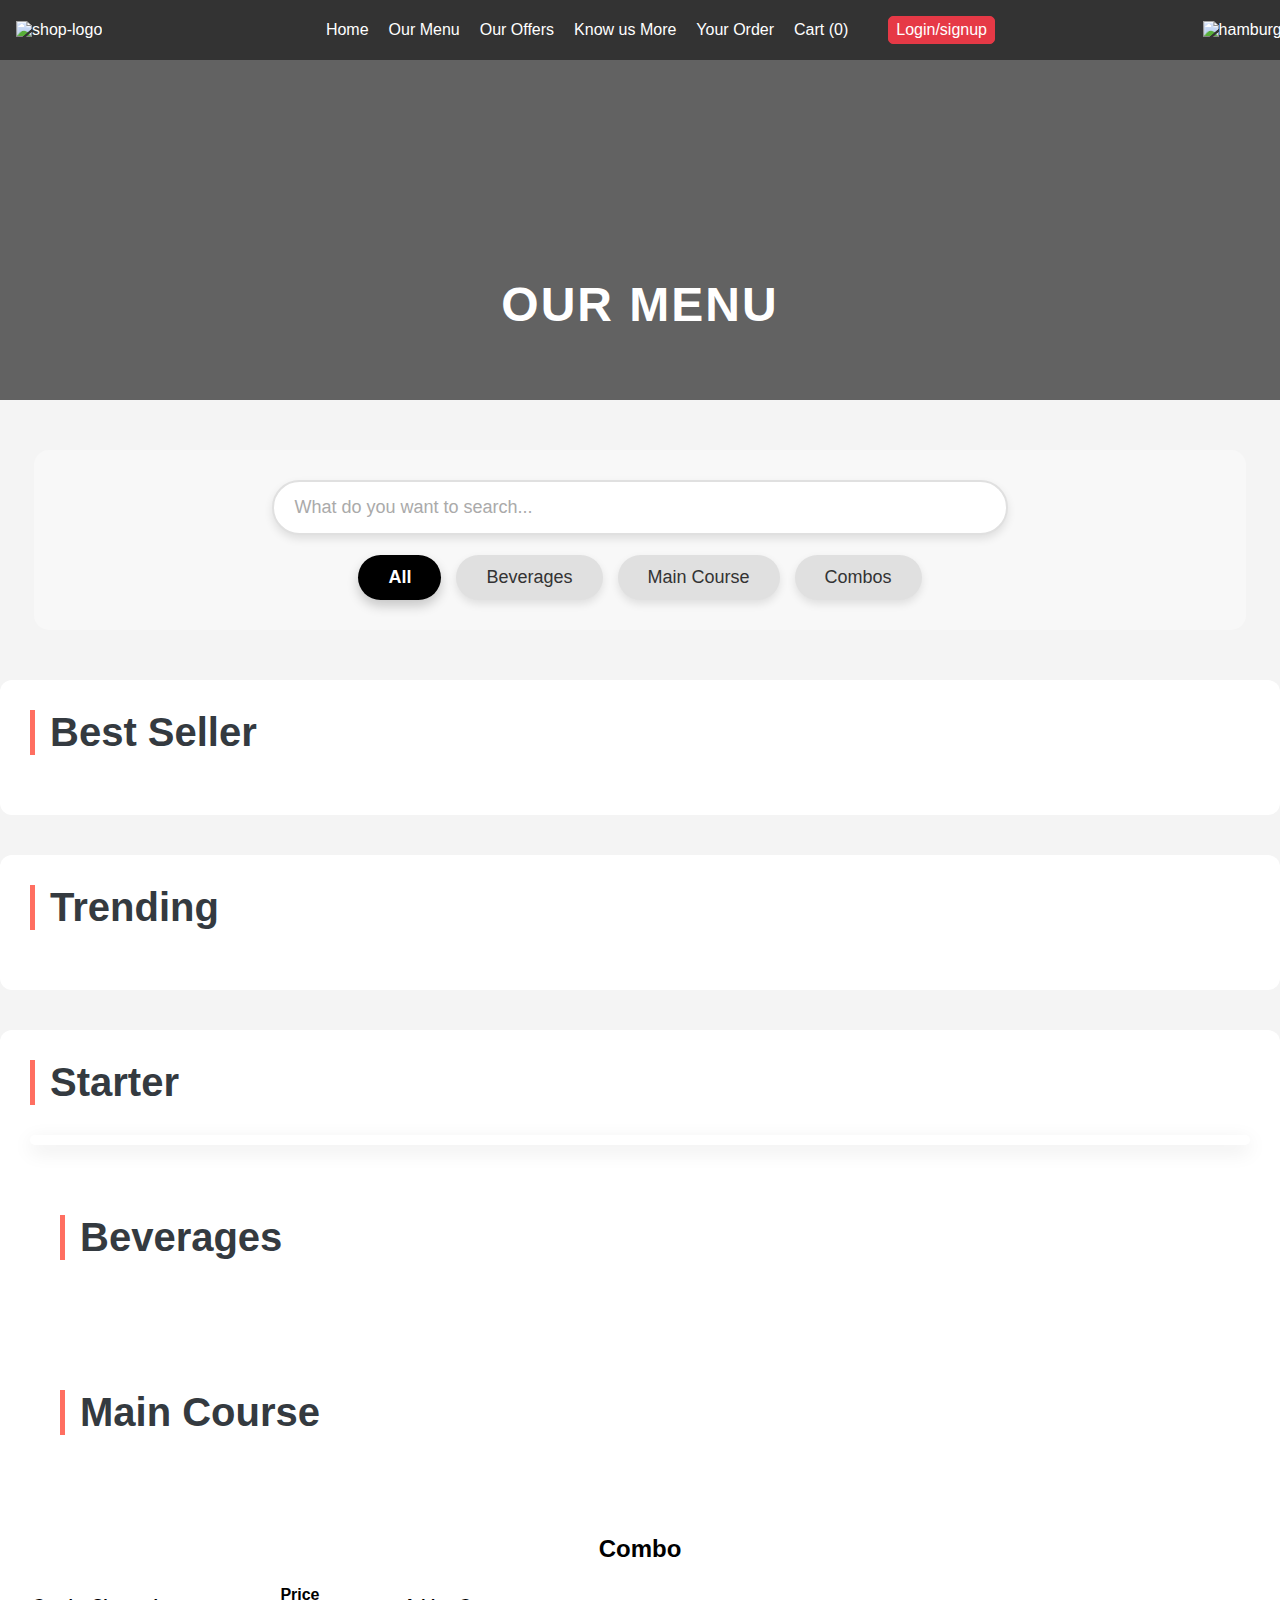
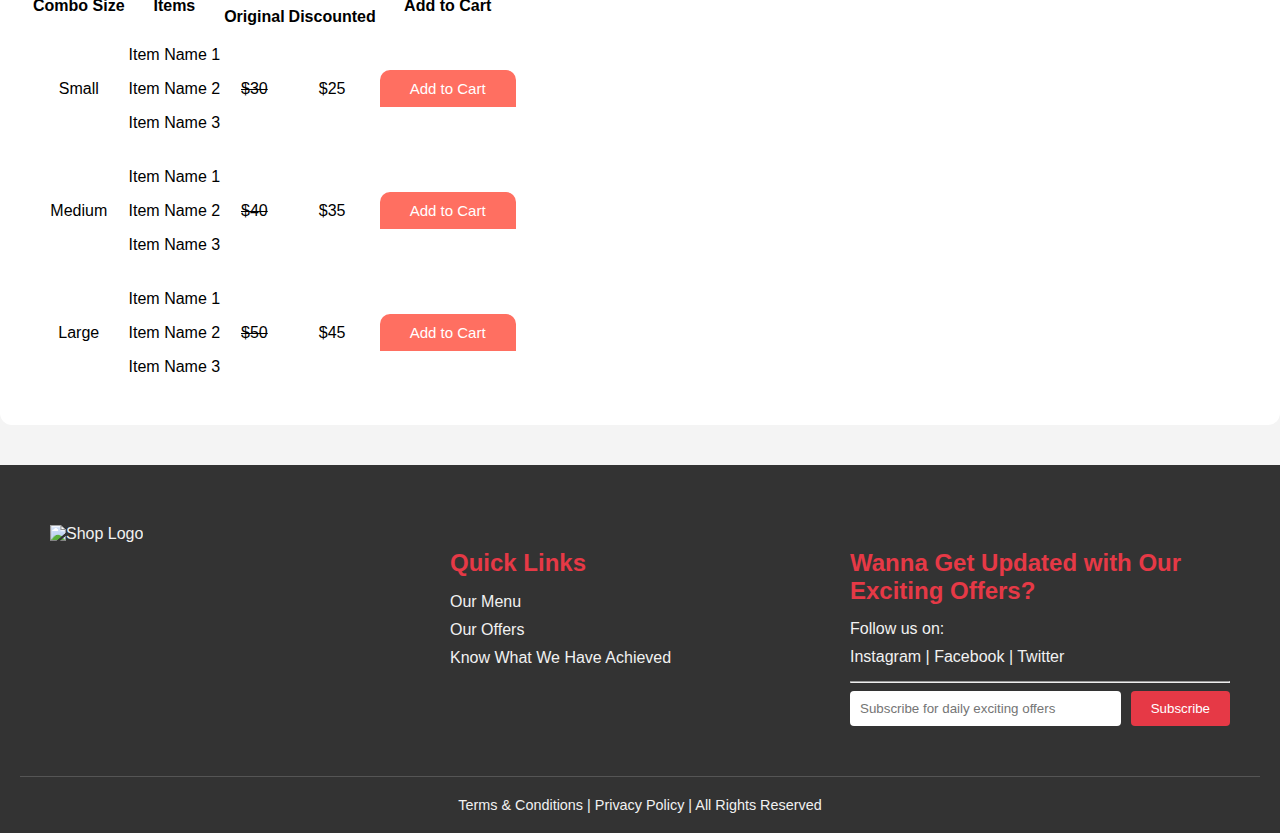
==== commit 50d66b66: "Week 3 class 1 files" ====
--- a/ourmenu.html
+++ b/ourmenu.html
@@ -22,11 +22,14 @@
               <li><a href="#offers">Our Offers</a></li>
               <li><a href="#about">Know us More</a></li>
               <li><a href="#orders">Your Order</a></li>
-              <li><a href="#cart">Cart (0)</a></li>
+              <li><a href="cart.html">Cart (0)</a></li>
             </ul>
             <div class="login">
               <a href="login.html">Login/signup</a>
             </div>
+          </div>
+          <div class="right-hamburger">
+          <img src="image.png" alt="hamburger" height="50px" width="50px"/>
           </div>
         </nav>
       </header>
@@ -38,95 +41,29 @@
         <input class="search-input" placeholder="What do you want to search..." />
         <div class="button-group">
             <div>
-                <button class="active">All</button>
+              <button class="active">All</button></a>
             </div>
             <div>
-                <button>Beverages</button>
+                <a href="#beverages" > <button>Beverages</button></a>
+            
             </div>
             <div>
-                <button>Main Course</button>
+                <a href="#main-course"><button>Main Course</button></a>
             </div>
             <div>
-                <button>Combos</button>
+                <a href="#combos"> <button>Combos</button></a>
             </div>
         </div>
     </section>
     <section>
+         
 <!-- best seller -->
         <div class="ourmenu-category" id="best-seller">
             <div class="ourmenu-category-header">
               <h3>Best Seller</h3>
             </div>
             <div class="ourmenu-items">
-              <div class="ourmenu-card">
-                <img src="https://placehold.co/200x100?text=BestSeller" alt="Best Seller Image">
-                <div class="menu-card-content">
-                  <h4>Best Seller Item 1</h4>
-                  <p>Description of the best seller item.</p>
-                  <span>Price: <strike class="strike-price">$10.99</strike> $8.99 </span>
-                </div>
-                <div class="add-to-cart-btn">
-                  <button class="cta-button">Add to Cart</button>
-                </div>
-              </div>
-              <div class="ourmenu-card">
-              <img src="https://placehold.co/200x100?text=BestSeller" alt="Best Seller Image">
-              <div class="menu-card-content">
-                <h4>Best Seller Item 2</h4>
-                <p>Description of the best seller item.</p>
-                <span>Price: <strike class="strike-price">$10.99</strike> $8.99</span>
-              </div>
-              <div class="add-to-cart-btn">
-                <button class="cta-button">Add to Cart</button>
-              </div>
-            </div>
-            <div class="ourmenu-card">
-              <img src="https://placehold.co/200x100?text=BestSeller" alt="Best Seller Image">
-              <div class="menu-card-content">
-                <h4>Best Seller Item 3</h4>
-                <p>Description of the best seller item.</p>
-                <span>Price: <strike class="strike-price">$10.99</strike> $8.99</span>
-              </div>
-              <div class="add-to-cart-btn">
-                <button class="cta-button">Add to Cart</button>
-              </div>
-            </div>
-            <div class="ourmenu-card">
-                <img src="https://placehold.co/200x100?text=BestSeller" alt="Best Seller Image">
-                <div class="menu-card-content">
-                  <h4>Best Seller Item 3</h4>
-                  <p>Description of the best seller item.</p>
-                  <span>Price: <strike class="strike-price">$10.99</strike> $8.99</span>
-                </div>
-                <div class="add-to-cart-btn">
-                  <button class="cta-button">Add to Cart</button>
-                </div>
-              </div>
-              <div class="ourmenu-card">
-                <img src="https://placehold.co/200x100?text=BestSeller" alt="Best Seller Image">
-                <div class="menu-card-content">
-                  <h4>Best Seller Item 3</h4>
-                  <p>Description of the best seller item.</p>
-                  <span>Price: <strike class="strike-price">$10.99</strike> $8.99</span>
-                </div>
-                <div class="add-to-cart-btn">
-                  <button class="cta-button">Add to Cart</button>
-                </div>
-              </div>
-              <div class="ourmenu-card">
-                <img src="https://placehold.co/200x100?text=BestSeller" alt="Best Seller Image">
-                <div class="menu-card-content">
-                  <h4>Best Seller Item 3</h4>
-                  <p>Description of the best seller item.</p>
-                  <span>Price: <strike class="strike-price">$10.99</strike> $8.99</span>
-                </div>
-                <div class="add-to-cart-btn">
-                  <button class="cta-button">Add to Cart</button>
-                </div>
-              </div>
-         
-           
-            </div>
+           </div>
         </div>
     <!-- Trending -->
     <div class="ourmenu-category" id="trending">
@@ -134,73 +71,7 @@
             <h3>Trending</h3>
         </div>
         <div class="ourmenu-items">
-            <div class="ourmenu-card">
-                <img src="https://placehold.co/200x100?text=Trending" alt="Trending Image">
-                <div class="menu-card-content">
-                    <h4>Trending Item 1</h4>
-                    <p>Description of the trending item.</p>
-                    <span>Price: <strike class="strike-price">$10.99</strike> $8.99</span>
-                </div>
-                <div class="add-to-cart-btn">
-                    <button class="cta-button">Add to Cart</button>
-                </div>
-            </div>
-            <div class="ourmenu-card">
-                <img src="https://placehold.co/200x100?text=Trending" alt="Trending Image">
-                <div class="menu-card-content">
-                    <h4>Trending Item 2</h4>
-                    <p>Description of the trending item.</p>
-                    <span>Price: <strike class="strike-price">$10.99</strike> $8.99</span>
-                </div>
-                <div class="add-to-cart-btn">
-                    <button class="cta-button">Add to Cart</button>
-                </div>
-            </div>
-            <div class="ourmenu-card">
-                <img src="https://placehold.co/200x100?text=Trending" alt="Trending Image">
-                <div class="menu-card-content">
-                    <h4>Trending Item 3</h4>
-                    <p>Description of the trending item.</p>
-                    <span>Price: <strike class="strike-price">$10.99</strike> $8.99</span>
-                </div>
-                <div class="add-to-cart-btn">
-                    <button class="cta-button">Add to Cart</button>
-                </div>
-            </div>
-            <div class="ourmenu-card">
-                <img src="https://placehold.co/200x100?text=Trending" alt="Trending Image">
-                <div class="menu-card-content">
-                    <h4>Trending Item 4</h4>
-                    <p>Description of the trending item.</p>
-                    <span>Price: <strike class="strike-price">$10.99</strike> $8.99</span>
-                </div>
-                <div class="add-to-cart-btn">
-                    <button class="cta-button">Add to Cart</button>
-                </div>
-            </div>
-            <div class="ourmenu-card">
-                <img src="https://placehold.co/200x100?text=Trending" alt="Trending Image">
-                <div class="menu-card-content">
-                    <h4>Trending Item 5</h4>
-                    <p>Description of the trending item.</p>
-                    <span>Price: <strike class="strike-price">$10.99</strike> $8.99</span>
-                </div>
-                <div class="add-to-cart-btn">
-                    <button class="cta-button">Add to Cart</button>
-                </div>
-            </div>
-            <div class="ourmenu-card">
-                <img src="https://placehold.co/200x100?text=Trending" alt="Trending Image">
-                <div class="menu-card-content">
-                    <h4>Trending Item 6</h4>
-                    <p>Description of the trending item.</p>
-                    <span>Price: <strike class="strike-price">$10.99</strike> $8.99</span>
-                </div>
-                <div class="add-to-cart-btn">
-                    <button class="cta-button">Add to Cart</button>
-                </div>
-            </div>
-        </div>
+            </div>
     </div>
 
       <!-- starter -->
@@ -210,72 +81,7 @@
           </div>
           <div class="ourmenu-items">
               <div class="ourmenu-card">
-                  <img src="https://placehold.co/200x100?text=Starter" alt="Starter Image">
-                  <div class="menu-card-content">
-                      <h4>Starter Item 1</h4>
-                      <p>Description of the starter item.</p>
-                      <span>Price: <strike class="strike-price">$10.99</strike> $8.99</span>
-                  </div>
-                  <div class="add-to-cart-btn">
-                      <button class="cta-button">Add to Cart</button>
-                  </div>
-              </div>
-              <div class="ourmenu-card">
-                  <img src="https://placehold.co/200x100?text=Starter" alt="Starter Image">
-                  <div class="menu-card-content">
-                      <h4>Starter Item 2</h4>
-                      <p>Description of the starter item.</p>
-                      <span>Price: <strike class="strike-price">$10.99</strike> $8.99</span>
-                  </div>
-                  <div class="add-to-cart-btn">
-                      <button class="cta-button">Add to Cart</button>
-                  </div>
-              </div>
-              <div class="ourmenu-card">
-                  <img src="https://placehold.co/200x100?text=Starter" alt="Starter Image">
-                  <div class="menu-card-content">
-                      <h4>Starter Item 3</h4>
-                      <p>Description of the starter item.</p>
-                      <span>Price: <strike class="strike-price">$10.99</strike> $8.99</span>
-                  </div>
-                  <div class="add-to-cart-btn">
-                      <button class="cta-button">Add to Cart</button>
-                  </div>
-              </div>
-              <div class="ourmenu-card">
-                  <img src="https://placehold.co/200x100?text=Starter" alt="Starter Image">
-                  <div class="menu-card-content">
-                      <h4>Starter Item 4</h4>
-                      <p>Description of the starter item.</p>
-                      <span>Price: <strike class="strike-price">$10.99</strike> $8.99</span>
-                  </div>
-                  <div class="add-to-cart-btn">
-                      <button class="cta-button">Add to Cart</button>
-                  </div>
-              </div>
-              <div class="ourmenu-card">
-                  <img src="https://placehold.co/200x100?text=Starter" alt="Starter Image">
-                  <div class="menu-card-content">
-                      <h4>Starter Item 5</h4>
-                      <p>Description of the starter item.</p>
-                      <span>Price: <strike class="strike-price">$10.99</strike> $8.99</span>
-                  </div>
-                  <div class="add-to-cart-btn">
-                      <button class="cta-button">Add to Cart</button>
-                  </div>
-              </div>
-              <div class="ourmenu-card">
-                  <img src="https://placehold.co/200x100?text=Starter" alt="Starter Image">
-                  <div class="menu-card-content">
-                      <h4>Starter Item 6</h4>
-                      <p>Description of the starter item.</p>
-                      <span>Price: <strike class="strike-price">$10.99</strike> $8.99</span>
-                  </div>
-                  <div class="add-to-cart-btn">
-                      <button class="cta-button">Add to Cart</button>
-                  </div>
-              </div>
-          </div>
+               </div>
       </div>
 
       <!-- Beverages -->
@@ -284,73 +90,7 @@
               <h3>Beverages</h3>
           </div>
           <div class="ourmenu-items">
-              <div class="ourmenu-card">
-                  <img src="https://placehold.co/200x100?text=Beverage" alt="Beverage Image">
-                  <div class="menu-card-content">
-                      <h4>Beverage Item 1</h4>
-                      <p>Description of the beverage item.</p>
-                      <span>Price: <strike class="strike-price">$5.99</strike> $4.99</span>
-                  </div>
-                  <div class="add-to-cart-btn">
-                      <button class="cta-button">Add to Cart</button>
-                  </div>
-              </div>
-              <div class="ourmenu-card">
-                  <img src="https://placehold.co/200x100?text=Beverage" alt="Beverage Image">
-                  <div class="menu-card-content">
-                      <h4>Beverage Item 2</h4>
-                      <p>Description of the beverage item.</p>
-                      <span>Price: <strike class="strike-price">$5.99</strike> $4.99</span>
-                  </div>
-                  <div class="add-to-cart-btn">
-                      <button class="cta-button">Add to Cart</button>
-                  </div>
-              </div>
-              <div class="ourmenu-card">
-                  <img src="https://placehold.co/200x100?text=Beverage" alt="Beverage Image">
-                  <div class="menu-card-content">
-                      <h4>Beverage Item 3</h4>
-                      <p>Description of the beverage item.</p>
-                      <span>Price: <strike class="strike-price">$5.99</strike> $4.99</span>
-                  </div>
-                  <div class="add-to-cart-btn">
-                      <button class="cta-button">Add to Cart</button>
-                  </div>
-              </div>
-              <div class="ourmenu-card">
-                  <img src="https://placehold.co/200x100?text=Beverage" alt="Beverage Image">
-                  <div class="menu-card-content">
-                      <h4>Beverage Item 4</h4>
-                      <p>Description of the beverage item.</p>
-                      <span>Price: <strike class="strike-price">$5.99</strike> $4.99</span>
-                  </div>
-                  <div class="add-to-cart-btn">
-                      <button class="cta-button">Add to Cart</button>
-                  </div>
-              </div>
-              <div class="ourmenu-card">
-                  <img src="https://placehold.co/200x100?text=Beverage" alt="Beverage Image">
-                  <div class="menu-card-content">
-                      <h4>Beverage Item 5</h4>
-                      <p>Description of the beverage item.</p>
-                      <span>Price: <strike class="strike-price">$5.99</strike> $4.99</span>
-                  </div>
-                  <div class="add-to-cart-btn">
-                      <button class="cta-button">Add to Cart</button>
-                  </div>
-              </div>
-              <div class="ourmenu-card">
-                  <img src="https://placehold.co/200x100?text=Beverage" alt="Beverage Image">
-                  <div class="menu-card-content">
-                      <h4>Beverage Item 6</h4>
-                      <p>Description of the beverage item.</p>
-                      <span>Price: <strike class="strike-price">$5.99</strike> $4.99</span>
-                  </div>
-                  <div class="add-to-cart-btn">
-                      <button class="cta-button">Add to Cart</button>
-                  </div>
-              </div>
-          </div>
+             </div>
       </div>
       
 
@@ -360,167 +100,99 @@
         <h3>Main Course</h3>
     </div>
     <div class="ourmenu-items">
-        <div class="ourmenu-card">
-            <img src="https://placehold.co/200x100?text=MainCourse" alt="Main Course Image">
-            <div class="menu-card-content">
-                <h4>Main Course Item 1</h4>
-                <p>Description of the main course item.</p>
-                <span>Price: <strike class="strike-price">$10.99</strike> $8.99</span>
-            </div>
-            <div class="add-to-cart-btn">
-                <button class="cta-button">Add to Cart</button>
-            </div>
-        </div>
-        <div class="ourmenu-card">
-            <img src="https://placehold.co/200x100?text=MainCourse" alt="Main Course Image">
-            <div class="menu-card-content">
-                <h4>Main Course Item 2</h4>
-                <p>Description of the main course item.</p>
-                <span>Price: <strike class="strike-price">$10.99</strike> $8.99</span>
-            </div>
-            <div class="add-to-cart-btn">
-                <button class="cta-button">Add to Cart</button>
-            </div>
-        </div>
-        <div class="ourmenu-card">
-            <img src="https://placehold.co/200x100?text=MainCourse" alt="Main Course Image">
-            <div class="menu-card-content">
-                <h4>Main Course Item 3</h4>
-                <p>Description of the main course item.</p>
-                <span>Price: <strike class="strike-price">$10.99</strike> $8.99</span>
-            </div>
-            <div class="add-to-cart-btn">
-                <button class="cta-button">Add to Cart</button>
-            </div>
-        </div>
-        <div class="ourmenu-card">
-            <img src="https://placehold.co/200x100?text=MainCourse" alt="Main Course Image">
-            <div class="menu-card-content">
-                <h4>Main Course Item 4</h4>
-                <p>Description of the main course item.</p>
-                <span>Price: <strike class="strike-price">$10.99</strike> $8.99</span>
-            </div>
-            <div class="add-to-cart-btn">
-                <button class="cta-button">Add to Cart</button>
-            </div>
-        </div>
-        <div class="ourmenu-card">
-            <img src="https://placehold.co/200x100?text=MainCourse" alt="Main Course Image">
-            <div class="menu-card-content">
-                <h4>Main Course Item 5</h4>
-                <p>Description of the main course item.</p>
-                <span>Price: <strike class="strike-price">$10.99</strike> $8.99</span>
-            </div>
-            <div class="add-to-cart-btn">
-                <button class="cta-button">Add to Cart</button>
-            </div>
-        </div>
-        <div class="ourmenu-card">
-            <img src="https://placehold.co/200x100?text=MainCourse" alt="Main Course Image">
-            <div class="menu-card-content">
-                <h4>Main Course Item 6</h4>
-                <p>Description of the main course item.</p>
-                <span>Price: <strike class="strike-price">$10.99</strike> $8.99</span>
-            </div>
-            <div class="add-to-cart-btn">
-                <button class="cta-button">Add to Cart</button>
-            </div>
-        </div>
+      
     </div>
 </div>
 
 <!-- combo -->
- <div class="ourmenu-category" id="combos">
-        <div class="ourmenu-category-header">
-          <h3>Combos</h3>
-        </div>
-        <div class="combo-container">
-            <div class="combo-section">
-                <h3>Small</h3>
-                <hr/>
-
-                <div class="item">
-                    <img src="https://placehold.co/200x100?text=item 1" alt="Item 1" />
-                    <p>Item Name 1</p>
-                </div>
-                <div class="item">
-                    <img src="https://placehold.co/200x100?text=item 2" alt="Item 2" />
-                    <p>Item Name 2</p>
-                </div>
-                <div class="item">
-                    <img src="https://placehold.co/200x100?text=item 3" alt="Item 3" />
-                    <p>Item Name 3</p>
-                </div>
-                <hr />
-                <div class="total">
-                    <div class="total-right">
-
-                        <h4>Total</h4>
-                        <p><strike>$30</strike> $25</p>
-                    </div>
-                    <div class="add-to-cart-btn">
-                        <button class="cta-btn">Add to Cart</button>
-                      </div>
-                </div>
-            </div>
-            <div class="combo-section">
-                <h3>Medium</h3>
-                <hr/>
-
-                <div class="item">
-                    <img src="https://placehold.co/200x100?text=item 1" alt="Item 1" />
-                    <p>Item Name 1</p>
-                </div>
-                <div class="item">
-                    <img src="https://placehold.co/200x100?text=item 2" alt="Item 2" />
-                    <p>Item Name 2</p>
-                </div>
-                <div class="item">
-                    <img src="https://placehold.co/200x100?text=item 3" alt="Item 3" />
-                    <p>Item Name 3</p>
-                </div>
-                <hr />
-                <div class="total">
-                    <div class="total-right">
-
-                        <h4>Total</h4>
-                        <p><strike>$40</strike> $35</p>
-                    </div>
-                    <div class="add-to-cart-btn">
-                        <button class="cta-btn">Add to Cart</button>
-                      </div>
-                </div>
-            </div>
-            <div class="combo-section">
-                <h3>Large</h3>
-                <hr/>
-                <div class="item">
-                    <img src="https://placehold.co/200x100?text=item 1" alt="Item 1" />
-                    <p>Item Name 1</p>
-                </div>
-                <div class="item">
-                    <img src="https://placehold.co/200x100?text=item 2" alt="Item 2" />
-                    <p>Item Name 2</p>
-                </div>
-                <div class="item">
-                    <img src="https://placehold.co/200x100?text=item 3" alt="Item 3" />
-                    <p>Item Name 3</p>
-                </div>
-                <hr />
-                <div class="total">
-                    <div class="total-right">
-
-                        <h4>Total</h4>
-                        <p><strike>$50</strike> $45</p>
-                    </div>
-                    <div class="add-to-cart-btn">
-                        <button class="cta-btn">Add to Cart</button>
-                      </div>
-                </div>
-            </div>
-        </div>
-        
-      </div>
+<section class="combo-comparison" id = "combos">
+    <div class="container">
+        <h2>Combo </h2>
+        <table class="comparison-table">
+            <thead>
+                <tr>
+                    <th rowspan="2">Combo Size</th>
+                    <th rowspan="2">Items</th>
+                    <th colspan="2">Price</th>
+                    <th rowspan="2">Add to Cart</th>
+                </tr>
+                <tr>
+                    <th>Original</th>
+                    <th>Discounted</th>
+                </tr>
+            </thead>
+            <tbody>
+                <!-- Small Combo -->
+                 
+                <tr>
+                    <td>Small</td>
+                    <td>
+                        <div class="item">
+                            <!-- <img src="https://placehold.co/200x100?text=item+1" alt="Item 1" /> -->
+                            <p>Item Name 1</p>
+                        </div>
+                        <div class="item">
+                            <!-- <img src="https://placehold.co/200x100?text=item+2" alt="Item 2" /> -->
+                            <p>Item Name 2</p>
+                        </div>
+                        <div class="item">
+                            <!-- <img src="https://placehold.co/200x100?text=item+3" alt="Item 3" /> -->
+                            <p>Item Name 3</p>
+                        </div>
+                    </td>
+                    <td><strike>$30</strike></td>
+                    <td>$25</td>
+                    <td><button class="cta-btn">Add to Cart</button></td>
+                </tr>
+
+                <!-- Medium Combo -->
+                <tr>
+                    <td>Medium</td>
+                    <td>
+                        <div class="item">
+                            <!-- <img src="https://placehold.co/200x100?text=item+1" alt="Item 1" /> -->
+                            <p>Item Name 1</p>
+                        </div>
+                        <div class="item">
+                            <!-- <img src="https://placehold.co/200x100?text=item+2" alt="Item 2" /> -->
+                            <p>Item Name 2</p>
+                        </div>
+                        <div class="item">
+                            <!-- <img src="https://placehold.co/200x100?text=item+3" alt="Item 3" /> -->
+                            <p>Item Name 3</p>
+                        </div>
+                    </td>
+                    <td><strike>$40</strike></td>
+                    <td>$35</td>
+                    <td><button class="cta-btn">Add to Cart</button></td>
+                </tr>
+
+                <!-- Large Combo -->
+                <tr>
+                    <td>Large</td>
+                    <td>
+                        <div class="item">
+                            <!-- <img src="https://placehold.co/200x100?text=item+1" alt="Item 1" /> -->
+                            <p>Item Name 1</p>
+                        </div>
+                        <div class="item">
+                            <!-- <img src="https://placehold.co/200x100?text=item+2" alt="Item 2" /> -->
+                            <p>Item Name 2</p>
+                        </div>
+                        <div class="item">
+                            <!-- <img src="https://placehold.co/200x100?text=item+3" alt="Item 3" /> -->
+                            <p>Item Name 3</p>
+                        </div>
+                    </td>
+                    <td><strike>$50</strike></td>
+                    <td>$45</td>
+                    <td><button class="cta-btn">Add to Cart</button></td>
+                </tr>
+            </tbody>
+        </table>
+    </div>
+</section>
+
     </section>
 
 
@@ -567,13 +239,134 @@
          
         </div>
       </footer>
-      
-    </body>
-  </html>
-  
-  
-  
-  
- 
+        
+      <script>
+      // This function is used to fetch the food items from the JSON file
+      let foodItems =[]
+async function fetchFoodItems() {
+    try {
+        // Fetch the data from 'fooditem.json' (make sure this file exists)
+        const response = await fetch('https://mocki.io/v1/3073be3b-e808-47c0-9165-ec51182104d7'); 
+        
+        // If the fetch fails, show an error
+        if (!response.ok) {
+            throw new Error('Network response was not ok');
+        }
+        
+        // Parse the JSON data and pass it to the next function
+         foodItems = await response.json(); 
+        populateMenu(foodItems); // This function will display the food items
+    } catch (error) {
+        // If there's an error with the fetch, log it to the console
+        console.error('There has been a problem with your fetch operation:', error);
+    }
+}
+function createMenuItem(item) {
+        return `
+            <div class="ourmenu-card" >
+                <img src="${item.imageurl}" alt="${item.title}" onclick="redirecttoproductdetails(${item.id})">
+                <div class="menu-card-content" >
+                    <h4>${item.title}</h4>
+                    <p>${item.description}</p>
+                    <span>Price: <strike class="strike-price">$${item.actual_price.toFixed(2)}</strike> $${item.selling_price.toFixed(2)}</span>
+                </div>
+                <div class="add-to-cart-btn">
+                    <button class="cta-button" onclick="addToCart(${item.id}, '${item.title}', ${item.selling_price} , '${item.imageurl}')">Add to Cart</button>
+                </div>
+            </div>
+        `;
+    }
+
+// This function will organize and display the food items
+function populateMenu(foodItems) {
+    // An object to store categories of food items
+    const categories = {
+        'best-seller': [],
+        'trending': [],
+        'starter': [],
+        'beverages': [],
+        'main-course': []
+    };
+
+    // Go through each food item
+    foodItems.forEach(item => {
+        // Add the item to 'best-seller' or 'trending' if applicable
+        if (item.best_seller === "yes") {
+            categories['best-seller'].push(item);
+        }
+        if (item.trending === "yes") {
+            categories['trending'].push(item);
+        }
+
+        // Add the item to its category (starter, beverages, etc.)
+        categories[item.category.toLowerCase().replace(" ", "-")].push(item);
+    });
+
+
+    // Now populate each category on the webpage
+    // For each category (best-seller, trending, etc.), create HTML for its items
+    for (const category in categories) {
+        const categoryContainer = document.getElementById(category);
+        if (categoryContainer) {
+            const itemsHTML = categories[category].map(createMenuItem).join('');
+            categoryContainer.querySelector('.ourmenu-items').innerHTML = itemsHTML;
+        }
+    }
+}
+
+// Function to add item to the cart
+function addToCart(itemId, title, price,imageurl) {
+    let cart = JSON.parse(localStorage.getItem('cart')) || [];
+
+    // Check if the item already exists in the cart
+    const itemIndex = cart.findIndex(item => item.id === itemId);
+    
+    if (itemIndex > -1) {
+        // If item exists, update the quantity
+        cart[itemIndex].quantity += 1;
+    } else {
+        // If item doesn't exist, add new item to the cart
+        cart.push({ id: itemId, title: title, price: price, quantity: 1 ,imageurl:imageurl });
+    }
+
+    // Save the updated cart back to localStorage
+    localStorage.setItem('cart', JSON.stringify(cart));
+
+    // Display success message
+    showSuccessMessage(`${title} has been added to your cart!`);
+}
+
+// Function to display success message
+function showSuccessMessage(message) {
+    const messageDiv = document.createElement('div');
+    messageDiv.classList.add('success-message');
+    messageDiv.textContent = message;
+    document.body.appendChild(messageDiv);
+
+    // Remove the message after 3 seconds
+    setTimeout(() => {
+        messageDiv.remove();
+    }, 3000);
+}
+function redirecttoproductdetails(id){
+    window.location.href = `product.html?id=${id}`;
+}
+
+// When the webpage is loaded, fetch the food items and display them
+document.addEventListener('DOMContentLoaded', function() {
+    fetchFoodItems(); // Fetch food items when the page loads
+});
+
+
+
+
+fetchData();
+
+
+    </script>
+    
 </body>
-</html>+</html>
+
+
+
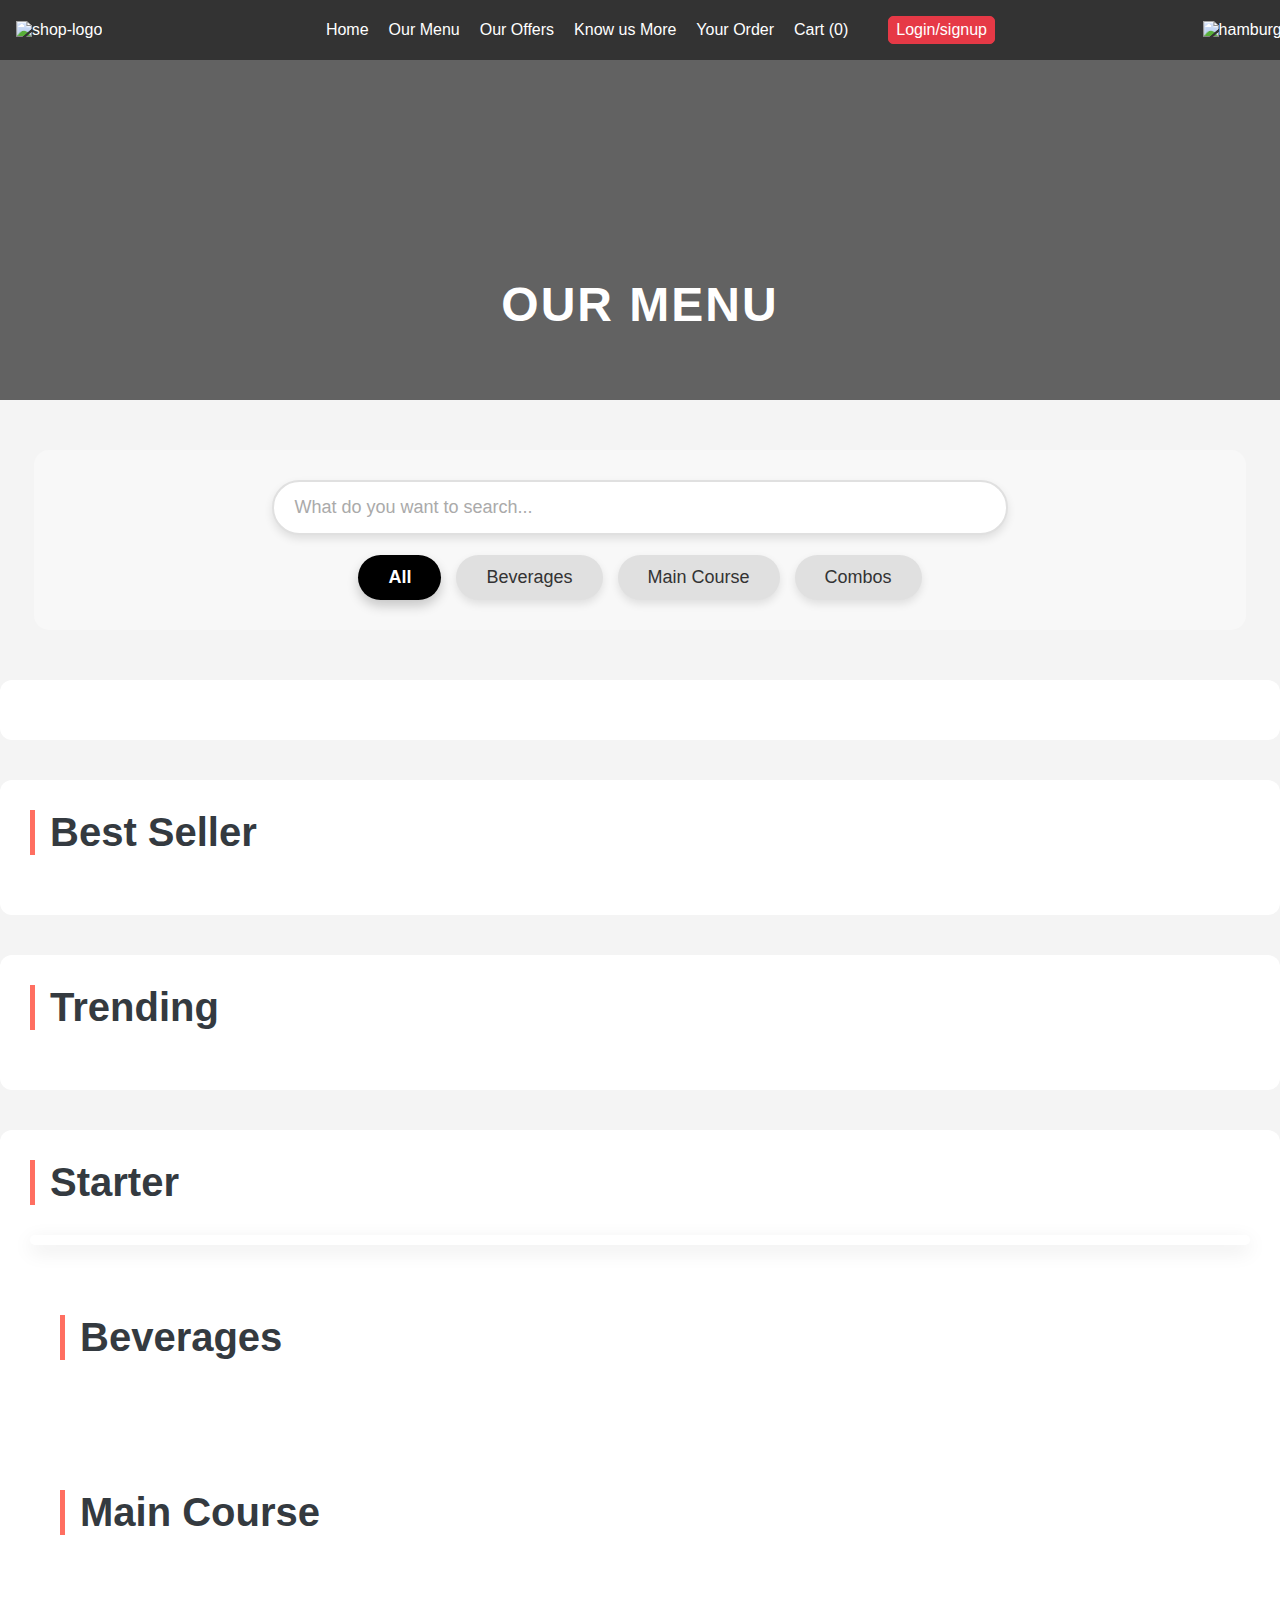
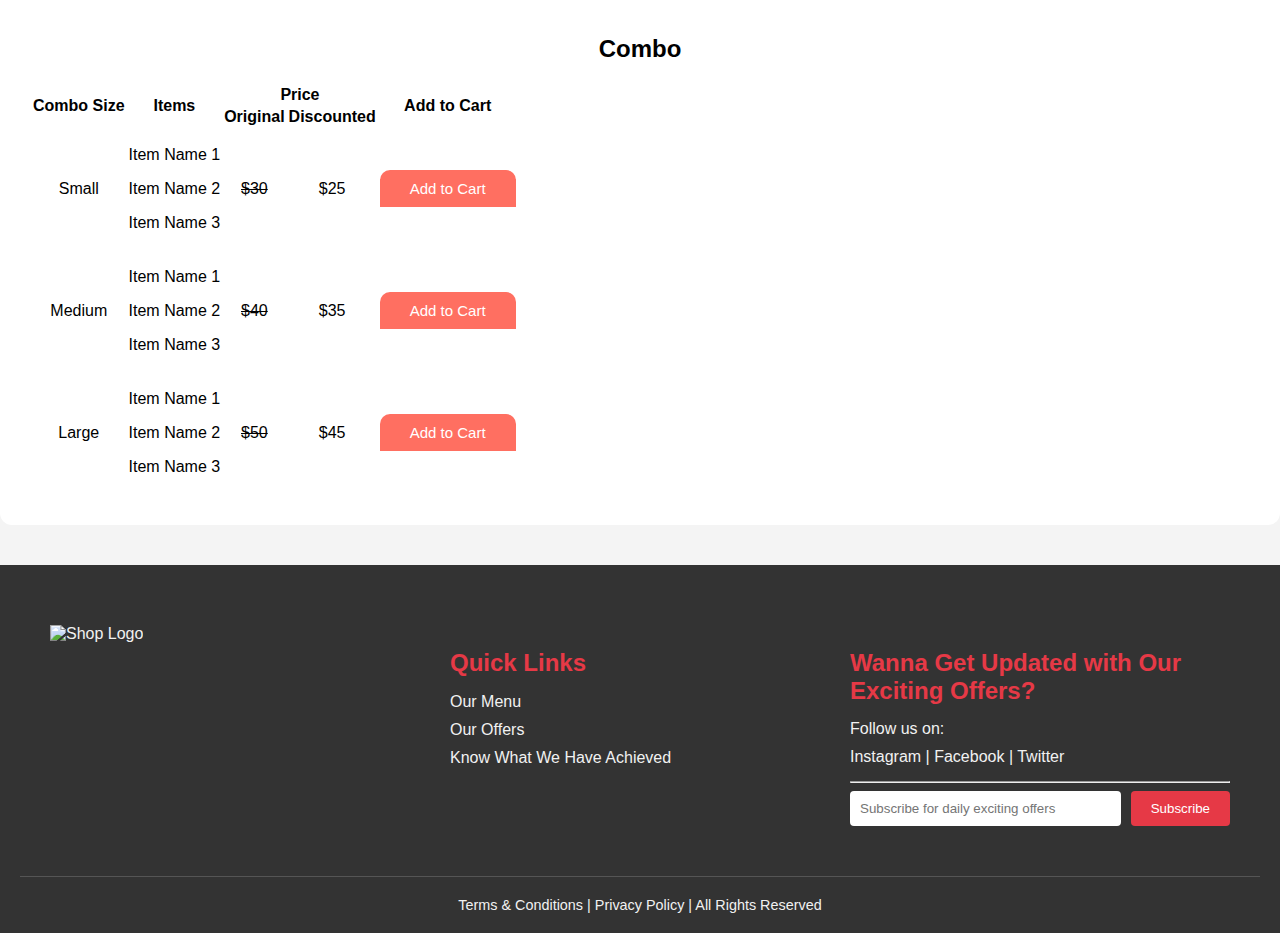
==== commit 1c6aac42: "week-3-class-2 files" ====
--- a/ourmenu.html
+++ b/ourmenu.html
@@ -56,7 +56,12 @@
         </div>
     </section>
     <section>
-         
+            <div class="ourmenu-category" id="search-items">
+                
+                <div class="ourmenu-items">
+               </div>
+            </div>
+        
 <!-- best seller -->
         <div class="ourmenu-category" id="best-seller">
             <div class="ourmenu-category-header">
@@ -351,7 +356,41 @@
 function redirecttoproductdetails(id){
     window.location.href = `product.html?id=${id}`;
 }
-
+function searchItems(query) {
+    const searchContainer = document.getElementById('search-items').querySelector('.ourmenu-items');
+    searchContainer.innerHTML = ''; // Clear any previous search results
+
+    const filteredItems = foodItems.filter(item =>
+        item.title.toLowerCase().includes(query.toLowerCase())
+    );
+
+    if (filteredItems.length > 0) {
+        const itemsHTML = filteredItems.map(createMenuItem).join('');
+        searchContainer.innerHTML = itemsHTML;
+    } else {
+        searchContainer.innerHTML = '<p>No items found.</p>';
+    }
+}
+
+// Event listener for search input
+let timeout = null;
+document.querySelector('.search-input').addEventListener('input', (event) => {
+    const query = event.target.value;
+    console.log(query)
+    if (query) {
+        // Clear the previous timeout if it exists
+        if (timeout) {
+            clearTimeout(timeout);
+        }
+        // Set a new timeout
+        timeout = setTimeout(() => {
+            searchItems(query);
+        }, 1000); // Wait for 500ms before searching
+    } else {
+        // Optionally clear the search results if input is empty
+        document.getElementById('search-items').querySelector('.ourmenu-items').innerHTML = '';
+    }
+});
 // When the webpage is loaded, fetch the food items and display them
 document.addEventListener('DOMContentLoaded', function() {
     fetchFoodItems(); // Fetch food items when the page loads
